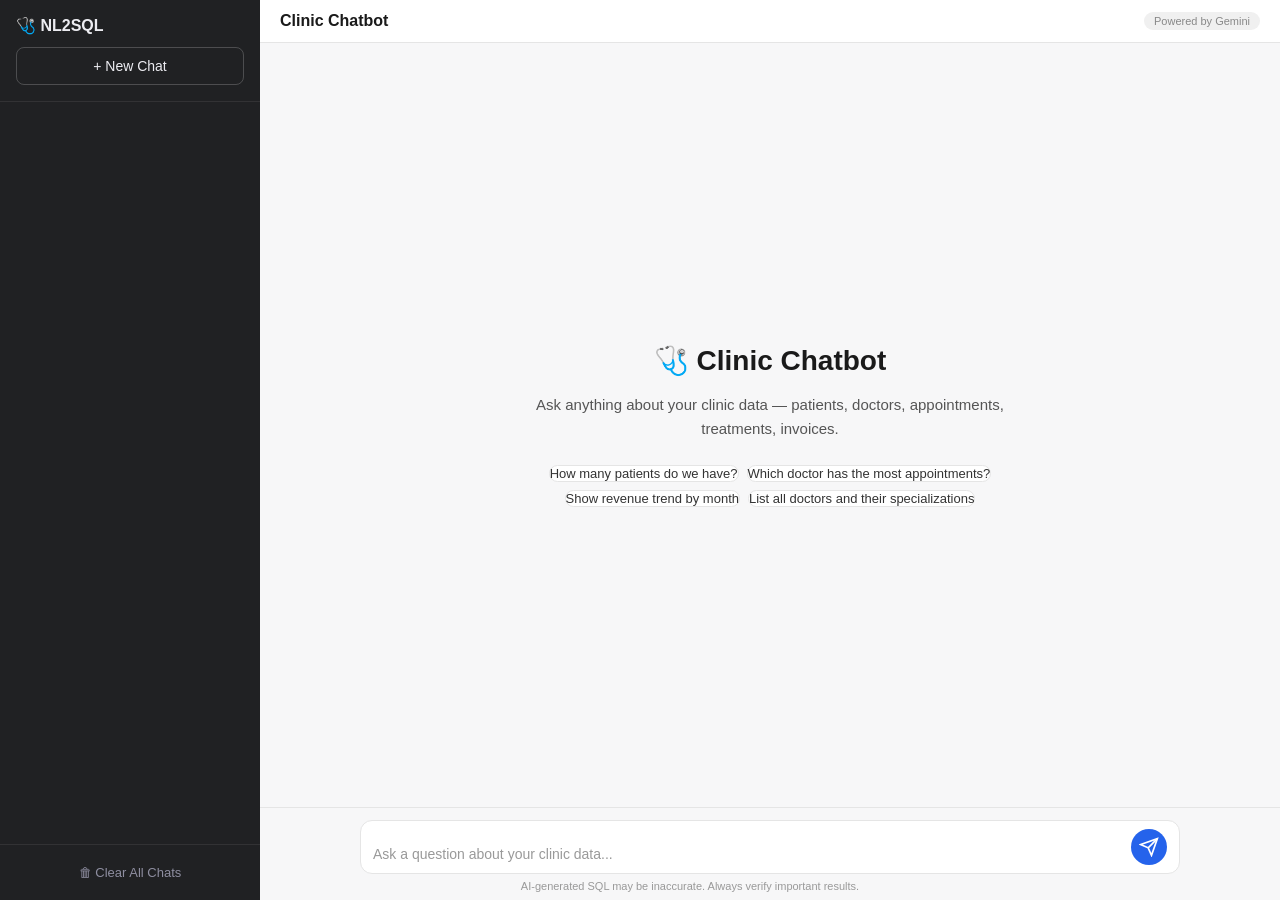
==== frontend/index.html @ 9d0ed05b "frontend done" ====
<!DOCTYPE html>
<html lang="en">
<head>
    <meta charset="UTF-8">
    <meta name="viewport" content="width=device-width, initial-scale=1.0">
    <title>NL2SQL Clinic Chatbot</title>
    <link rel="stylesheet" href="style.css">
    <script src = "https://cdn.plot.ly/plotly-basic-2.35.2.min.js"></script>
</head>
<body>
    <!-- ====== Sidebar ====== -->
    <aside class="sidebar" id="sidebar">
        <div class="sidebar-header">
            <h2>🩺 NL2SQL</h2>
            <button class="new-chat-btn" id="newChatBtn">+ New Chat</button>
        </div>
        <nav class="chat-history" id="chatHistory"></nav>
        <div class="sidebar-footer">
            <button class="clear-btn" id="clearAllBtn">🗑 Clear All Chats</button>
        </div>
    </aside>

    <!-- ====== Main Chat Area ====== -->
    <main class="chat-main">
        <!-- Top bar (mobile toggle) -->
        <header class="chat-header">
            <button class="menu-btn" id="menuBtn">≡</button>
            <span class="header-title">Clinic Chatbot</span>
            <span class="header-badge">Powered by Gemini</span>
        </header>

        <!-- Messages -->
        <div class="messages" id="messages">
            <div class="welcome" id="welcome">
                <h1>🩺 Clinic Chatbot</h1>
                <p>Ask anything about your clinic data — patients, doctors, appointments, treatments, invoices.</p>
                <div class="suggestions">
                    <button class="suggestion" data-q="How many patients do we have?">How many patients do we have?</button>
                    <button class="suggestion" data-q="Which doctor has the most appointments?">Which doctor has the most appointments?</button>
                    <button class="suggestion" data-q="Show revenue trend by month">Show revenue trend by month</button>
                    <button class="suggestion" data-q="List all doctors and their specializations">List all doctors and their specializations</button>
                </div>
            </div>
        </div>

        <!-- Input Area -->
        <div class="input-area">
            <form class="input-form" id="inputForm">
                <textarea
                    id="questionInput"
                    placeholder="Ask a question about your clinic data..."
                    rows="1"
                    maxlength="500"
                ></textarea>
                <button type="submit" class="send-btn" id="sendBtn">
                    <svg width="20" height="20" viewBox="0 0 24 24" fill="none" stroke="currentColor" stroke-width="2">
                        <path d="M22 2L11 13"></path>
                        <path d="M22 2L15 22L11 13L2 9L22 2Z"></path>
                    </svg>
                </button>
            </form>
            <p class="disclaimer">AI-generated SQL may be inaccurate. Always verify important results.</p>
        </div>
    </main>

    <script src="app.js"></script>
</body>
</html>
---- frontend/style.css ----
/*
===========================================================
NL2SQL Clinic Chatbot - Stylesheet
===========================================================
*/

/* ---- Reset & Base ---- */
*,
*::before,
*::after {
    margin: 0;
    padding: 0;
    box-sizing: border-box;
}

:root {
    --sidebar-bg: #202123;
    --sidebar-hover: #2a2b32;
    --sidebar-active: #343541;
    --sidebar-text: #ececf1;
    --sidebar-muted: #8e8ea0;
    --main-bg: #f7f7f8;
    --msg-bg-user: #e3f2fd;
    --msg-bg-bot: #ffffff;
    --border: #e5e5e5;
    --accent: #2563eb;
    --accent-hover: #1d4ed8;
    --error-bg: #fef2f2;
    --error-border: #fca5a5;
    --code-bg: #1e1e1e;
    --code-text: #d4d4d4;
    --font: "Segoe UI", -apple-system, BlinkMacSystemFont, sans-serif;
    --mono: "Cascadia Code", "Fira Code", "Consolas", monospace;
    --radius: 12px;
    --radius-sm: 8px;
}

html,
body {
    height: 100%;
    font-family: var(--font);
    font-size: 15px;
    color: #1a1a1a;
    background: var(--main-bg);
}

body {
    display: flex;
    overflow: hidden;
}

/*
============================================================
   SIDEBAR
============================================================ 
*/

.sidebar {
    width: 260px;
    min-width: 260px;
    background: var(--sidebar-bg);
    color: var(--sidebar-text);
    display: flex;
    flex-direction: column;
    height: 100vh;
    transition: transform 0.3s ease;
    z-index: 100;
}

.sidebar-header {
    padding: 16px;
    border-bottom: 1px solid rgba(255, 255, 255, 0.08);
}

.sidebar-header h2 {
    font-size: 16px;
    font-weight: 600;
    margin-bottom: 12px;
}

.new-chat-btn {
    width: 100%;
    padding: 10px 16px;
    background: transparent;
    border: 1px solid rgba(255, 255, 255, 0.2);
    border-radius: var(--radius-sm);
    color: var(--sidebar-text);
    font-size: 14px;
    cursor: pointer;
    transition: background 0.2s;
}

.new-chat-btn:hover {
    background: var(--sidebar-hover);
}

/* Chat history list */
.chat-history {
    flex: 1;
    overflow-y: auto;
    padding: 8px;
}

.chat-history-item {
    display: flex;
    align-items: center;
    gap: 8px;
    padding: 10px 12px;
    border-radius: var(--radius-sm);
    cursor: pointer;
    font-size: 13px;
    color: var(--sidebar-muted);
    transition: background 0.15s;
    white-space: nowrap;
    overflow: hidden;
    text-overflow: ellipsis;
    position: relative;
}

.chat-history-item:hover {
    background: var(--sidebar-hover);
    color: var(--sidebar-text);
}

.chat-history-item.active {
    background: var(--sidebar-active);
    color: var(--sidebar-text);
}

.chat-history-item .item-icon {
    flex-shrink: 0;
}

.chat-history-item .item-title {
    overflow: hidden;
    text-overflow: ellipsis;
    flex: 1;
}

.chat-history-item .delete-btn {
    display: none;
    background: none;
    border: none;
    color: var(--sidebar-muted);
    cursor: pointer;
    font-size: 14px;
    padding: 2px 4px;
    flex-shrink: 0;
}

.chat-history-item:hover .delete-btn {
    display: inline-block;
}

.delete-btn:hover {
    color: #ef4444;
}

/* Sidebar footer */
.sidebar-footer {
    padding: 12px 16px;
    border-top: 1px solid rgba(255, 255, 255, 0.08);
}

.clear-btn {
    width: 100%;
    padding: 8px 12px;
    background: transparent;
    border: none;
    color: var(--sidebar-muted);
    font-size: 13px;
    cursor: pointer;
    border-radius: var(--radius-sm);
    transition: background 0.15s, color 0.15s;
}

.clear-btn:hover {
    background: rgba(239, 68, 68, 0.15);
    color: #ef4444;
}

/* Scrollbar for sidebar */
.chat-history::-webkit-scrollbar {
    width: 4px;
}

.chat-history::-webkit-scrollbar-thumb {
    background: rgba(255, 255, 255, 0.15);
    border-radius: 4px;
}

/*
==============================================
   MAIN CHAT AREA
==============================================
*/

.chat-main {
    flex: 1;
    display: flex;
    flex-direction: column;
    height: 100vh;
    min-width: 0;
}

/* Top header bar */
.chat-header {
    display: flex;
    align-items: center;
    gap: 12px;
    padding: 12px 20px;
    border-bottom: 1px solid var(--border);
    background: #fff;
}

.menu-btn {
    display: none;
    background: none;
    border: none;
    font-size: 20px;
    cursor: pointer;
    color: #555;
}

.header-title {
    font-weight: 600;
    font-size: 16px;
}

.header-badge {
    margin-left: auto;
    font-size: 11px;
    color: #888;
    background: #f0f0f0;
    padding: 3px 10px;
    border-radius: 12px;
}

/*
==============================================
   MESSAGES AREA
==============================================
*/

.messages {
    flex: 1;
    overflow-y: auto;
    padding: 24px 20px;
    display: flex;
    flex-direction: column;
    gap: 16px;
}

.messages::-webkit-scrollbar {
    width: 6px;
}

.messages::-webkit-scrollbar-thumb {
    background: #ccc;
    border-radius: 6px;
}

/* Welcome screen */
.welcome {
    display: flex;
    flex-direction: column;
    align-items: center;
    justify-content: center;
    text-align: center;
    flex: 1;
    gap: 16px;
    color: #555;
}

.welcome h1 {
    font-size: 28px;
    color: #1a1a1a;
}

.welcome p {
    font-size: 15px;
    max-width: 480px;
    line-height: 1.6;
}

.suggestions {
    display: flex;
    flex-wrap: wrap;
    gap: 8px;
    justify-content: center;
    margin-top: 8px;
    max-width: 600px;
}

.suggestion {
    padding: 10px, 16px;
    background: #fff;
    border: 1px solid var(--border);
    border-radius: var(--radius);
    font-size: 13px;
    cursor: pointer;
    transition: border-color 0.2s, box-shadow 0.2s;
    color: #333;
}

.suggestion:hover {
    border-color: var(--accent);
    box-shadow: 0 0 0 1px var(--accent);
}

/*
==============================================
   MESSAGE BUBBLE
==============================================
*/

.message {
    display: flex;
    gap: 12px;
    max-width: 820px;
    width: 100%;
    margin: 0 auto;
    animation: fadeIn 0.25s ease;
}

@keyframes fadeIn {
    from {
        opacity: 0;
        transform: translateY(6px);
    }

    to {
        opacity: 1;
        transform: translateY(0);
    }
}

.message.user {
    flex-direction: row-reverse;
}

.avatar {
    width: 32px;
    height: 32px;
    border-radius: 50%;
    display: flex;
    align-items: center;
    justify-content: center;
    font-size: 14px;
    flex-shrink: 0;
    margin-top: 2px;
}

.message.user .avatar {
    background: var(--accent);
    color: #fff;
}

.message.bot .avatar {
    background: #10b981;
    color: #fff;
}

.bubble {
    padding: 12px 16px;
    border-radius: var(--radius);
    line-height: 1.6;
    font-size: 14px;
    max-width: 100%;
    overflow-wrap: break-word;
}

.message.user .bubble {
    background: var(--msg-bg-user);
    color: #1a1a1a;
    border-bottom-right-radius: 4px;
}

.message.bot .bubble {
    background: var(--msg-bg-bot);
    border: 1px solid var(--border);
    border-bottom-left-radius: 4px;
}

.message.error .bubble {
    background: var(--error-bg);
    border: 1px solid var(--error-border);
    color: #991b1b;
}

/*
=========================================================
   BOT RESPONSE SECTIONS
=========================================================
*/

/* Prose text */
.response-text {
    margin-bottom: 12px;
    white-space: pre-wrap;
}

/* SQL Code Block */
.sql-section {
    margin-bottom: 12px;
}

.sql-section summary {
    cursor: pointer;
    font-size: 12px;
    font-weight: 600;
    color: var(--accent);
    padding: 4px 0;
    user-select: none;
}

.sql-section summary:hover {
    text-decoration: underline;
}

.sql-code {
    background: var(--code-bg);
    color: var(--code-text);
    padding: 14px 16px;
    border-radius: var(--radius-sm);
    font-family: var(--mono);
    font-size: 13px;
    line-height: 1.5;
    overflow-x: auto;
    margin-top: 6px;
    white-space: pre-wrap;
    word-break: break-all;
}

/* Data Table */
.table-section {
    margin-bottom: 12px;
}

.table-section .table-header {
    font-size: 12px;
    font-weight: 600;
    color: #666;
    margin-bottom: 6px;
}

.table-wrapper {
    overflow-x: auto;
    border: 1px solid var(--border);
    border-radius: var(--radius-sm);
    max-height: 320px;
    overflow-y: auto;
}

.data-table {
    width: 100%;
    border-collapse: collapse;
    font-size: 13px;
}

.data-table th {
    background: #f5f5f5;
    position: sticky;
    top: 0;
    font-weight: 600;
    text-align: left;
    padding: 8px 12px;
    border-bottom: 2px solid var(--border);
    white-space: nowrap;
    z-index: 1;
}

.data-table td {
    padding: 7px 12px;
    border-bottom: 1px solid #f0f0f0;
    white-space: nowrap;
}

.data-table tbody tr:nth-child(even) {
    background: #fafafa;
}

.data-table tbody tr:hover {
    background: #f0f7ff;
}

.row-count {
    font-size: 11px;
    color: #888;
    margin-top: 4px;
}

/* Chart */
.chart-section {
    margin-top: 12px;
    border: 1px solid var(--border);
    border-radius: var(--radius-sm);
    overflow: hidden;
}

/* Typing indicator */
.typing-indicator {
    display: flex;
    gap: 4px;
    padding: 8px 0;
}

.typing-indicator span {
    width: 8px;
    height: 8px;
    background: #aaa;
    border-radius: 50%;
    animation: bounce 1.4s infinite both;
}

.typing-indicator span:nth-child(2) {
    animation-delay: 0.16s;
}

.typing-indicator span:nth-child(3) {
    animation-delay: 0.32s;
}

@keyframes bounce {

    0%,
    80%,
    100% {
        transform: scale(0.6);
        opacity: 0.4;
    }

    40% {
        transform: scale(1);
        opacity: 1;
    }
}

/*
==================================================
    INPUT AREA
==================================================
*/
.input-area {
    padding: 12px 20px 8px;
    background: var(--main-bg);
    border-top: 1px solid var(--border);
}

.input-form {
    max-width: 820px;
    margin: 0 auto;
    display: flex;
    align-items: flex-end;
    gap: 8px;
    background: #fff;
    border: 1px solid var(--border);
    border-radius: var(--radius);
    padding: 8px 12px;
    transition: border-color 0.2s, box-shadow 0.2s;
}

.input-form:focus-within {
    border-color: var(--accent);
    box-shadow: 0 0 0 2px rgba(37, 99, 235, 0.15);
}

.input-form textarea {
    flex: 1;
    border: none;
    outline: none;
    resize: none;
    font-family: var(--font);
    font-size: 14px;
    line-height: 1.5;
    max-height: 120px;
    background: transparent;
    color: #1a1a1a;
}

.input-form textarea::placeholder {
    color: #999;
}

.send-btn {
    width: 36px;
    height: 36px;
    border-radius: 50%;
    border: none;
    background: var(--accent);
    color: #fff;
    cursor: pointer;
    display: flex;
    align-items: center;
    justify-content: center;
    flex-shrink: 0;
    transition: background 0.2s;
}

.send-btn:hover {
    background: var(--accent-hover);
}

.send-btn:disabled {
    background: #ccc;
    cursor: not-allowed;
}

.disclaimer {
    text-align: center;
    font-size: 11px;
    color: #999;
    margin-top: 6px;
    max-width: 820px;
}

/*
==============================================
   RESPONSIVE
==============================================
*/

@media (max-width: 768px) {
    .sidebar {
        position: fixed;
        left: 0;
        top: 0;
        transform: translateX(-100%);
    }

    .sidebar.open {
        transform: translateX(0);
    }

    .menu-btn {
        display: inline-block;
    }

    .messages {
        padding: 16px, 12px;
    }

    .input-area {
        padding: 10px 12px 6px;
    }
}
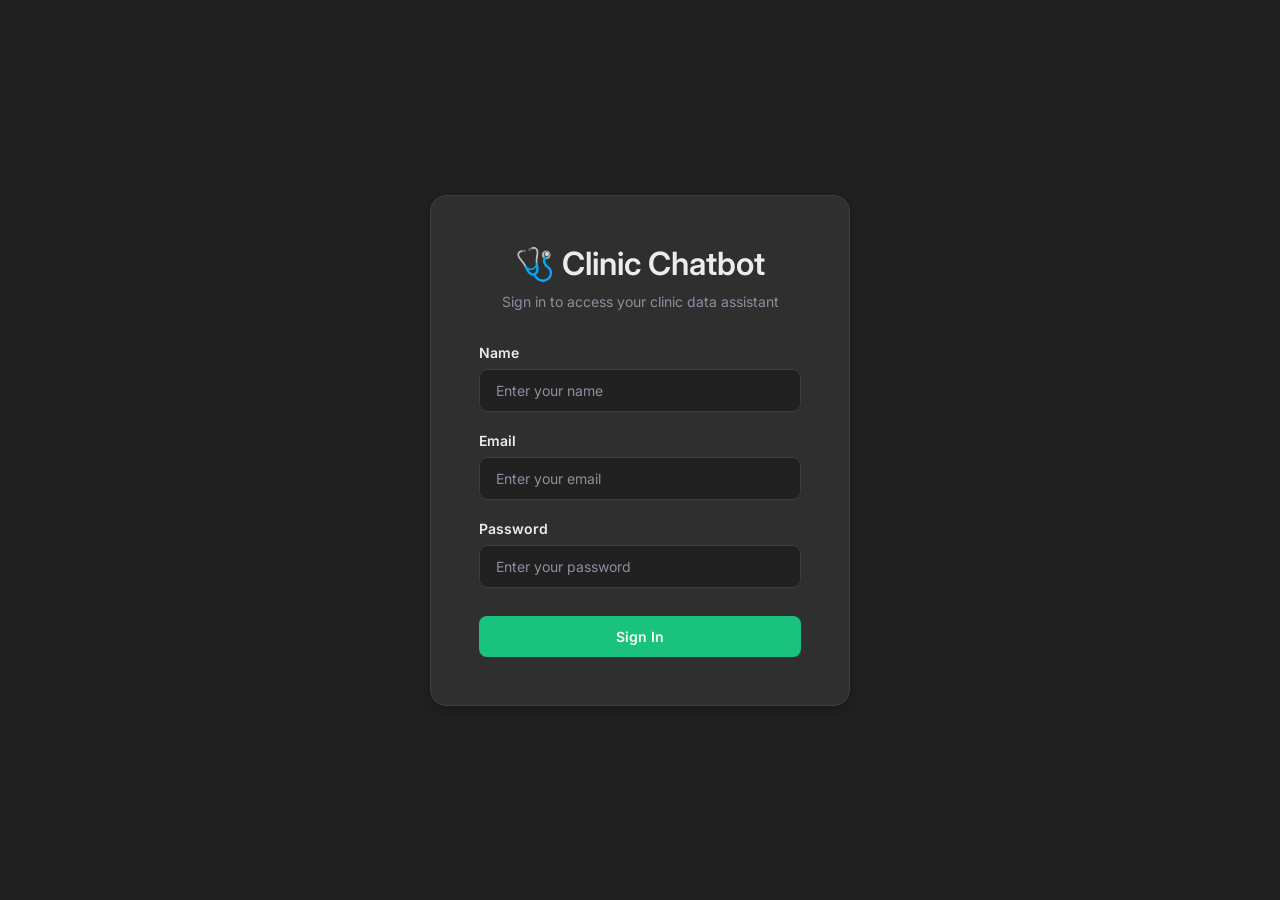
==== commit 529a5011: "frontend ui done" ====
--- a/frontend/index.html
+++ b/frontend/index.html
@@ -3,7 +3,11 @@
 <head>
     <meta charset="UTF-8">
     <meta name="viewport" content="width=device-width, initial-scale=1.0">
-    <title>NL2SQL Clinic Chatbot</title>
+    <title>Clinic Chatbot</title>
+    <link rel="icon" type="image/png" href="logo/chatbot_logo.png">
+    <link rel="preconnect" href="https://fonts.googleapis.com">
+    <link rel="preconnect" href="https://fonts.gstatic.com" crossorigin>
+    <link href="https://fonts.googleapis.com/css2?family=Inter:wght@400;600;700&display=swap" rel="stylesheet">
     <link rel="stylesheet" href="style.css">
     <script src = "https://cdn.plot.ly/plotly-basic-2.35.2.min.js"></script>
 </head>
@@ -17,6 +21,7 @@
         <nav class="chat-history" id="chatHistory"></nav>
         <div class="sidebar-footer">
             <button class="clear-btn" id="clearAllBtn">🗑 Clear All Chats</button>
+            <button class="clear-btn" id="logoutBtn">🚪 Logout</button>
         </div>
     </aside>
 
@@ -33,7 +38,7 @@
         <div class="messages" id="messages">
             <div class="welcome" id="welcome">
                 <h1>🩺 Clinic Chatbot</h1>
-                <p>Ask anything about your clinic data — patients, doctors, appointments, treatments, invoices.</p>
+                <p>Ask anything about your clinic data — patients, doctors, appointments, treatments, and invoices.</p>
                 <div class="suggestions">
                     <button class="suggestion" data-q="How many patients do we have?">How many patients do we have?</button>
                     <button class="suggestion" data-q="Which doctor has the most appointments?">Which doctor has the most appointments?</button>
@@ -63,6 +68,48 @@
         </div>
     </main>
 
+    <script>
+        // ==============================================================
+        // SESSION MANAGER MODULE
+        // ==============================================================
+        const SessionManager = {
+            /**
+             * Check if user has valid session data
+             */
+            isAuthenticated() {
+                return sessionStorage.getItem('user_name') !== null &&
+                       sessionStorage.getItem('user_email') !== null;
+            },
+            
+            /**
+             * Get current user data from session
+             */
+            getUser() {
+                return {
+                    name: sessionStorage.getItem('user_name'),
+                    email: sessionStorage.getItem('user_email')
+                };
+            },
+            
+            /**
+             * Clear session and logout
+             */
+            logout() {
+                sessionStorage.removeItem('user_name');
+                sessionStorage.removeItem('user_email');
+                window.location.href = 'login.html';
+            },
+            
+            /**
+             * Redirect to login if not authenticated
+             */
+            requireAuth() {
+                if (!this.isAuthenticated()) {
+                    window.location.href = 'login.html';
+                }
+            }
+        };
+    </script>
     <script src="app.js"></script>
 </body>
 </html>
--- a/frontend/style.css
+++ b/frontend/style.css
@@ -1,6 +1,6 @@
 /*
 ===========================================================
-NL2SQL Clinic Chatbot - Stylesheet
+NL2SQL Clinic Chatbot - ChatGPT-Style UI
 ===========================================================
 */
 
@@ -14,39 +14,59 @@
 }
 
 :root {
-    --sidebar-bg: #202123;
-    --sidebar-hover: #2a2b32;
-    --sidebar-active: #343541;
-    --sidebar-text: #ececf1;
-    --sidebar-muted: #8e8ea0;
-    --main-bg: #f7f7f8;
-    --msg-bg-user: #e3f2fd;
-    --msg-bg-bot: #ffffff;
-    --border: #e5e5e5;
-    --accent: #2563eb;
-    --accent-hover: #1d4ed8;
-    --error-bg: #fef2f2;
-    --error-border: #fca5a5;
-    --code-bg: #1e1e1e;
-    --code-text: #d4d4d4;
-    --font: "Segoe UI", -apple-system, BlinkMacSystemFont, sans-serif;
-    --mono: "Cascadia Code", "Fira Code", "Consolas", monospace;
-    --radius: 12px;
-    --radius-sm: 8px;
+    /* Backgrounds */
+    --bg-primary: #212121;
+    --bg-sidebar: #171717;
+    --bg-input: #2f2f2f;
+    --bg-hover: #2a2a2a;
+    --bg-active: #3d3d3d;
+    --bg-code: #1a1a1a;
+    --bg-user-bubble: #2f2f2f;
+
+    /* Text */
+    --text-primary: #ececec;
+    --text-secondary: #8e8ea0;
+    --text-disabled: #565869;
+    --text-on-dark: #ffffff;
+
+    /* Borders & Dividers */
+    --border-color: #3d3d3d;
+    --border-light: #4a4a4a;
+
+    /* Accent */
+    --accent-green: #19c37d;
+    --accent-hover: #1aab6d;
+
+    /* Scrollbar */
+    --scrollbar-thumb: #555;
+    --scrollbar-track: transparent;
+
+    /* Error */
+    --error-bg: #3d1f1f;
+    --error-border: #8b3a3a;
+
+    /* Fonts */
+    --font: "Inter", ui-sans-serif, -apple-system, BlinkMacSystemFont, "Segoe UI", Helvetica, Arial, sans-serif;
+    --mono: "SFMono-Regular", Consolas, "Liberation Mono", Menlo, Courier, monospace;
 }
 
 html,
 body {
     height: 100%;
     font-family: var(--font);
-    font-size: 15px;
-    color: #1a1a1a;
-    background: var(--main-bg);
+    font-size: 16px;
+    color: var(--text-primary);
+    background: var(--bg-primary);
 }
 
 body {
     display: flex;
     overflow: hidden;
+}
+
+body:has(.login-container) {
+    display: block;
+    overflow: auto;
 }
 
 /*
@@ -58,40 +78,43 @@
 .sidebar {
     width: 260px;
     min-width: 260px;
-    background: var(--sidebar-bg);
-    color: var(--sidebar-text);
+    background: var(--bg-sidebar);
+    color: var(--text-primary);
     display: flex;
     flex-direction: column;
     height: 100vh;
-    transition: transform 0.3s ease;
+    transition: transform 0.25s ease;
     z-index: 100;
+    border-right: 1px solid var(--border-color);
 }
 
 .sidebar-header {
-    padding: 16px;
-    border-bottom: 1px solid rgba(255, 255, 255, 0.08);
+    padding: 8px;
 }
 
 .sidebar-header h2 {
-    font-size: 16px;
-    font-weight: 600;
-    margin-bottom: 12px;
+    font-size: 14px;
+    font-weight: 600;
+    margin-bottom: 8px;
+    padding: 8px 10px;
+    color: var(--text-primary);
 }
 
 .new-chat-btn {
     width: 100%;
-    padding: 10px 16px;
-    background: transparent;
-    border: 1px solid rgba(255, 255, 255, 0.2);
-    border-radius: var(--radius-sm);
-    color: var(--sidebar-text);
-    font-size: 14px;
+    padding: 8px 14px;
+    background: none;
+    border: 1px solid var(--border-color);
+    border-radius: 8px;
+    color: var(--text-primary);
+    font-size: 14px;
+    font-weight: 600;
     cursor: pointer;
-    transition: background 0.2s;
+    transition: background-color 0.15s ease;
 }
 
 .new-chat-btn:hover {
-    background: var(--sidebar-hover);
+    background: var(--bg-hover);
 }
 
 /* Chat history list */
@@ -99,18 +122,28 @@
     flex: 1;
     overflow-y: auto;
     padding: 8px;
+    gap: 2px;
+}
+
+.nav-section-label {
+    font-size: 12px;
+    font-weight: 600;
+    color: var(--text-secondary);
+    padding: 12px 10px 4px;
+    text-transform: none;
+    letter-spacing: 0;
 }
 
 .chat-history-item {
     display: flex;
     align-items: center;
-    gap: 8px;
-    padding: 10px 12px;
-    border-radius: var(--radius-sm);
+    gap: 10px;
+    padding: 8px 10px;
+    border-radius: 8px;
     cursor: pointer;
-    font-size: 13px;
-    color: var(--sidebar-muted);
-    transition: background 0.15s;
+    font-size: 14px;
+    color: var(--text-primary);
+    transition: background-color 0.1s ease;
     white-space: nowrap;
     overflow: hidden;
     text-overflow: ellipsis;
@@ -118,13 +151,11 @@
 }
 
 .chat-history-item:hover {
-    background: var(--sidebar-hover);
-    color: var(--sidebar-text);
+    background: var(--bg-hover);
 }
 
 .chat-history-item.active {
-    background: var(--sidebar-active);
-    color: var(--sidebar-text);
+    background: var(--bg-active);
 }
 
 .chat-history-item .item-icon {
@@ -141,7 +172,7 @@
     display: none;
     background: none;
     border: none;
-    color: var(--sidebar-muted);
+    color: var(--text-secondary);
     cursor: pointer;
     font-size: 14px;
     padding: 2px 4px;
@@ -158,35 +189,44 @@
 
 /* Sidebar footer */
 .sidebar-footer {
-    padding: 12px 16px;
-    border-top: 1px solid rgba(255, 255, 255, 0.08);
+    padding: 8px;
+    border-top: 1px solid var(--border-color);
 }
 
 .clear-btn {
     width: 100%;
-    padding: 8px 12px;
+    padding: 8px 10px;
     background: transparent;
     border: none;
-    color: var(--sidebar-muted);
-    font-size: 13px;
+    color: var(--text-primary);
+    font-size: 14px;
     cursor: pointer;
-    border-radius: var(--radius-sm);
-    transition: background 0.15s, color 0.15s;
+    border-radius: 8px;
+    transition: background-color 0.15s ease, color 0.15s ease;
+    text-align: left;
 }
 
 .clear-btn:hover {
-    background: rgba(239, 68, 68, 0.15);
-    color: #ef4444;
+    background: var(--bg-hover);
 }
 
 /* Scrollbar for sidebar */
 .chat-history::-webkit-scrollbar {
-    width: 4px;
+    width: 6px;
+}
+
+.chat-history::-webkit-scrollbar-track {
+    background: transparent;
 }
 
 .chat-history::-webkit-scrollbar-thumb {
-    background: rgba(255, 255, 255, 0.15);
-    border-radius: 4px;
+    background-color: var(--scrollbar-thumb);
+    border-radius: 10px;
+}
+
+* {
+    scrollbar-width: thin;
+    scrollbar-color: var(--scrollbar-thumb) transparent;
 }
 
 /*
@@ -201,6 +241,7 @@
     flex-direction: column;
     height: 100vh;
     min-width: 0;
+    position: relative;
 }
 
 /* Top header bar */
@@ -209,8 +250,8 @@
     align-items: center;
     gap: 12px;
     padding: 12px 20px;
-    border-bottom: 1px solid var(--border);
-    background: #fff;
+    border-bottom: 1px solid var(--border-color);
+    background: var(--bg-primary);
 }
 
 .menu-btn {
@@ -219,20 +260,28 @@
     border: none;
     font-size: 20px;
     cursor: pointer;
-    color: #555;
+    color: var(--text-primary);
+    padding: 6px;
+    border-radius: 6px;
+    transition: background-color 0.15s ease;
+}
+
+.menu-btn:hover {
+    background: var(--bg-hover);
 }
 
 .header-title {
     font-weight: 600;
     font-size: 16px;
+    color: var(--text-primary);
 }
 
 .header-badge {
     margin-left: auto;
     font-size: 11px;
-    color: #888;
-    background: #f0f0f0;
-    padding: 3px 10px;
+    color: var(--text-secondary);
+    background: var(--bg-input);
+    padding: 4px 10px;
     border-radius: 12px;
 }
 
@@ -245,19 +294,21 @@
 .messages {
     flex: 1;
     overflow-y: auto;
-    padding: 24px 20px;
-    display: flex;
-    flex-direction: column;
-    gap: 16px;
+    padding: 24px 0;
+    scroll-behavior: smooth;
 }
 
 .messages::-webkit-scrollbar {
     width: 6px;
 }
 
+.messages::-webkit-scrollbar-track {
+    background: transparent;
+}
+
 .messages::-webkit-scrollbar-thumb {
-    background: #ccc;
-    border-radius: 6px;
+    background-color: var(--scrollbar-thumb);
+    border-radius: 10px;
 }
 
 /* Welcome screen */
@@ -267,45 +318,47 @@
     align-items: center;
     justify-content: center;
     text-align: center;
-    flex: 1;
-    gap: 16px;
-    color: #555;
+    min-height: 100%;
+    gap: 20px;
+    padding: 0 24px;
 }
 
 .welcome h1 {
-    font-size: 28px;
-    color: #1a1a1a;
+    font-size: 32px;
+    color: var(--text-primary);
+    font-weight: 600;
 }
 
 .welcome p {
-    font-size: 15px;
-    max-width: 480px;
-    line-height: 1.6;
+    font-size: 16px;
+    max-width: 600px;
+    line-height: 1.75;
+    color: var(--text-secondary);
 }
 
 .suggestions {
     display: flex;
     flex-wrap: wrap;
-    gap: 8px;
+    gap: 12px;
     justify-content: center;
-    margin-top: 8px;
-    max-width: 600px;
+    margin-top: 12px;
+    max-width: 700px;
 }
 
 .suggestion {
-    padding: 10px, 16px;
-    background: #fff;
-    border: 1px solid var(--border);
-    border-radius: var(--radius);
-    font-size: 13px;
+    padding: 12px 18px;
+    background: var(--bg-input);
+    border: 1px solid var(--border-color);
+    border-radius: 12px;
+    font-size: 14px;
     cursor: pointer;
-    transition: border-color 0.2s, box-shadow 0.2s;
-    color: #333;
+    transition: background-color 0.15s ease, border-color 0.15s ease;
+    color: var(--text-primary);
 }
 
 .suggestion:hover {
-    border-color: var(--accent);
-    box-shadow: 0 0 0 1px var(--accent);
+    background: var(--bg-hover);
+    border-color: var(--border-light);
 }
 
 /*
@@ -314,12 +367,18 @@
 ==============================================
 */
 
-.message {
-    display: flex;
-    gap: 12px;
-    max-width: 820px;
+.message-wrapper {
+    max-width: 48rem;
     width: 100%;
     margin: 0 auto;
+    padding: 0 24px;
+}
+
+.message {
+    display: flex;
+    gap: 16px;
+    padding: 12px 0;
+    align-items: flex-start;
     animation: fadeIn 0.25s ease;
 }
 
@@ -336,56 +395,75 @@
 }
 
 .message.user {
-    flex-direction: row-reverse;
+    justify-content: flex-end;
 }
 
 .avatar {
     width: 32px;
     height: 32px;
+    min-width: 32px;
     border-radius: 50%;
     display: flex;
     align-items: center;
     justify-content: center;
     font-size: 14px;
+    font-weight: 600;
     flex-shrink: 0;
-    margin-top: 2px;
+    color: white;
 }
 
 .message.user .avatar {
-    background: var(--accent);
-    color: #fff;
+    background: var(--accent-green);
+    order: 2;
 }
 
 .message.bot .avatar {
-    background: #10b981;
-    color: #fff;
+    background: var(--accent-green);
 }
 
 .bubble {
-    padding: 12px 16px;
-    border-radius: var(--radius);
+    flex: 1;
+    line-height: 1.75;
+    font-size: 16px;
+    overflow-wrap: break-word;
+    max-height: 600px;
+    overflow-y: auto;
+    color: var(--text-primary);
+}
+
+.bubble::-webkit-scrollbar {
+    width: 6px;
+}
+
+.bubble::-webkit-scrollbar-track {
+    background: transparent;
+}
+
+.bubble::-webkit-scrollbar-thumb {
+    background-color: var(--scrollbar-thumb);
+    border-radius: 10px;
+}
+
+.message.user .bubble {
+    background: var(--bg-user-bubble);
+    border-radius: 18px;
+    padding: 12px 18px;
+    max-width: 80%;
     line-height: 1.6;
-    font-size: 14px;
-    max-width: 100%;
-    overflow-wrap: break-word;
-}
-
-.message.user .bubble {
-    background: var(--msg-bg-user);
-    color: #1a1a1a;
-    border-bottom-right-radius: 4px;
+    order: 1;
 }
 
 .message.bot .bubble {
-    background: var(--msg-bg-bot);
-    border: 1px solid var(--border);
-    border-bottom-left-radius: 4px;
+    background: transparent;
+    padding: 0;
 }
 
 .message.error .bubble {
     background: var(--error-bg);
     border: 1px solid var(--error-border);
-    color: #991b1b;
+    border-radius: 12px;
+    padding: 12px 18px;
+    color: #ff6b6b;
 }
 
 /*
@@ -398,6 +476,7 @@
 .response-text {
     margin-bottom: 12px;
     white-space: pre-wrap;
+    line-height: 1.75;
 }
 
 /* SQL Code Block */
@@ -409,7 +488,7 @@
     cursor: pointer;
     font-size: 12px;
     font-weight: 600;
-    color: var(--accent);
+    color: var(--accent-green);
     padding: 4px 0;
     user-select: none;
 }
@@ -419,12 +498,12 @@
 }
 
 .sql-code {
-    background: var(--code-bg);
-    color: var(--code-text);
-    padding: 14px 16px;
-    border-radius: var(--radius-sm);
+    background: var(--bg-code);
+    color: #d4d4d4;
+    padding: 16px;
+    border-radius: 8px;
     font-family: var(--mono);
-    font-size: 13px;
+    font-size: 14px;
     line-height: 1.5;
     overflow-x: auto;
     margin-top: 6px;
@@ -440,62 +519,77 @@
 .table-section .table-header {
     font-size: 12px;
     font-weight: 600;
-    color: #666;
+    color: var(--text-secondary);
     margin-bottom: 6px;
 }
 
 .table-wrapper {
     overflow-x: auto;
-    border: 1px solid var(--border);
-    border-radius: var(--radius-sm);
+    border: 1px solid var(--border-color);
+    border-radius: 8px;
     max-height: 320px;
     overflow-y: auto;
+    background: var(--bg-input);
 }
 
 .data-table {
     width: 100%;
     border-collapse: collapse;
-    font-size: 13px;
+    font-size: 14px;
 }
 
 .data-table th {
-    background: #f5f5f5;
+    background: var(--bg-code);
     position: sticky;
     top: 0;
     font-weight: 600;
     text-align: left;
     padding: 8px 12px;
-    border-bottom: 2px solid var(--border);
+    border-bottom: 2px solid var(--border-color);
     white-space: nowrap;
     z-index: 1;
+    color: var(--text-primary);
 }
 
 .data-table td {
     padding: 7px 12px;
-    border-bottom: 1px solid #f0f0f0;
+    border-bottom: 1px solid var(--border-color);
     white-space: nowrap;
+    color: var(--text-primary);
 }
 
 .data-table tbody tr:nth-child(even) {
-    background: #fafafa;
+    background: rgba(255, 255, 255, 0.02);
 }
 
 .data-table tbody tr:hover {
-    background: #f0f7ff;
+    background: var(--bg-hover);
 }
 
 .row-count {
     font-size: 11px;
-    color: #888;
+    color: var(--text-secondary);
     margin-top: 4px;
 }
 
 /* Chart */
 .chart-section {
     margin-top: 12px;
-    border: 1px solid var(--border);
-    border-radius: var(--radius-sm);
+    border: 1px solid var(--border-color);
+    border-radius: 8px;
     overflow: hidden;
+    min-height: 400px;
+    background: var(--bg-input);
+}
+
+.chart-section .svg-container {
+    min-height: 400px !important;
+    height: auto !important;
+}
+
+.chart-section svg.main-svg {
+    min-height: 400px !important;
+    height: auto !important;
 }
 
 /* Typing indicator */
@@ -508,7 +602,7 @@
 .typing-indicator span {
     width: 8px;
     height: 8px;
-    background: #aaa;
+    background: var(--text-secondary);
     border-radius: 50%;
     animation: bounce 1.4s infinite both;
 }
@@ -542,59 +636,58 @@
 ==================================================
 */
 .input-area {
-    padding: 12px 20px 8px;
-    background: var(--main-bg);
-    border-top: 1px solid var(--border);
+    padding: 12px 16px 20px;
+    background: var(--bg-primary);
 }
 
 .input-form {
-    max-width: 820px;
+    max-width: 48rem;
     margin: 0 auto;
-    display: flex;
-    align-items: flex-end;
-    gap: 8px;
-    background: #fff;
-    border: 1px solid var(--border);
-    border-radius: var(--radius);
-    padding: 8px 12px;
-    transition: border-color 0.2s, box-shadow 0.2s;
-}
-
-.input-form:focus-within {
-    border-color: var(--accent);
-    box-shadow: 0 0 0 2px rgba(37, 99, 235, 0.15);
+    position: relative;
 }
 
 .input-form textarea {
-    flex: 1;
+    width: 100%;
+    background: var(--bg-input);
+    border: 1px solid var(--border-color);
+    border-radius: 16px;
+    padding: 14px 52px 14px 18px;
+    font-size: 16px;
+    font-family: var(--font);
+    color: var(--text-primary);
+    resize: none;
+    outline: none;
+    min-height: 52px;
+    max-height: 200px;
+    overflow-y: auto;
+    line-height: 1.6;
+    box-sizing: border-box;
+    transition: border-color 0.15s ease;
+}
+
+.input-form textarea::placeholder {
+    color: var(--text-secondary);
+}
+
+.input-form textarea:focus {
+    border-color: var(--border-light);
+}
+
+.send-btn {
+    position: absolute;
+    right: 10px;
+    bottom: 10px;
+    width: 34px;
+    height: 34px;
+    border-radius: 50%;
+    background: var(--accent-green);
     border: none;
-    outline: none;
-    resize: none;
-    font-family: var(--font);
-    font-size: 14px;
-    line-height: 1.5;
-    max-height: 120px;
-    background: transparent;
-    color: #1a1a1a;
-}
-
-.input-form textarea::placeholder {
-    color: #999;
-}
-
-.send-btn {
-    width: 36px;
-    height: 36px;
-    border-radius: 50%;
-    border: none;
-    background: var(--accent);
-    color: #fff;
     cursor: pointer;
     display: flex;
     align-items: center;
     justify-content: center;
-    flex-shrink: 0;
-    transition: background 0.2s;
+    color: white;
+    transition: background-color 0.15s ease, opacity 0.15s ease;
 }
 
 .send-btn:hover {
@@ -602,16 +695,19 @@
 }
 
 .send-btn:disabled {
-    background: #ccc;
+    background: var(--bg-active);
+    opacity: 0.5;
     cursor: not-allowed;
 }
 
 .disclaimer {
     text-align: center;
     font-size: 11px;
-    color: #999;
-    margin-top: 6px;
-    max-width: 820px;
+    color: var(--text-secondary);
+    margin-top: 8px;
+    max-width: 48rem;
+    margin-left: auto;
+    margin-right: auto;
 }
 
 /*
@@ -643,4 +739,117 @@
     .input-area {
         padding: 10px 12px 6px;
     }
-}+}
+
+
+/*
+==============================================
+   LOGIN PAGE
+==============================================
+*/
+
+.login-container {
+    display: flex;
+    align-items: center;
+    justify-content: center;
+    min-height: 100vh;
+    background: var(--bg-primary);
+    padding: 20px;
+}
+
+.login-card {
+    background: var(--bg-input);
+    border: 1px solid var(--border-color);
+    border-radius: 16px;
+    padding: 48px;
+    width: 100%;
+    max-width: 420px;
+    box-shadow: 0 4px 16px rgba(0, 0, 0, 0.3);
+}
+
+.login-header {
+    text-align: center;
+    margin-bottom: 32px;
+}
+
+.login-header h1 {
+    font-size: 32px;
+    color: var(--text-primary);
+    margin-bottom: 8px;
+    font-weight: 600;
+}
+
+.login-header p {
+    font-size: 14px;
+    color: var(--text-secondary);
+    line-height: 1.5;
+}
+
+.login-form {
+    display: flex;
+    flex-direction: column;
+    gap: 20px;
+}
+
+.form-group {
+    display: flex;
+    flex-direction: column;
+    gap: 8px;
+}
+
+.form-group label {
+    font-size: 14px;
+    font-weight: 600;
+    color: var(--text-primary);
+}
+
+.login-input {
+    width: 100%;
+    padding: 12px 16px;
+    border: 1px solid var(--border-color);
+    border-radius: 8px;
+    font-family: var(--font);
+    font-size: 14px;
+    color: var(--text-primary);
+    background: var(--bg-primary);
+    transition: border-color 0.15s ease;
+}
+
+.login-input:focus {
+    outline: none;
+    border-color: var(--border-light);
+}
+
+.login-input::placeholder {
+    color: var(--text-secondary);
+}
+
+.login-button {
+    width: 100%;
+    padding: 12px 20px;
+    background: var(--accent-green);
+    color: white;
+    border: none;
+    border-radius: 8px;
+    font-family: var(--font);
+    font-size: 14px;
+    font-weight: 600;
+    cursor: pointer;
+    transition: background-color 0.15s ease;
+    margin-top: 8px;
+}
+
+.login-button:hover {
+    background: var(--accent-hover);
+}
+
+.login-button:active {
+    transform: translateY(1px);
+}
+
+/* Greeting message in chat interface */
+.greeting {
+    font-size: 16px;
+    color: var(--text-secondary);
+    margin-bottom: 8px;
+}
